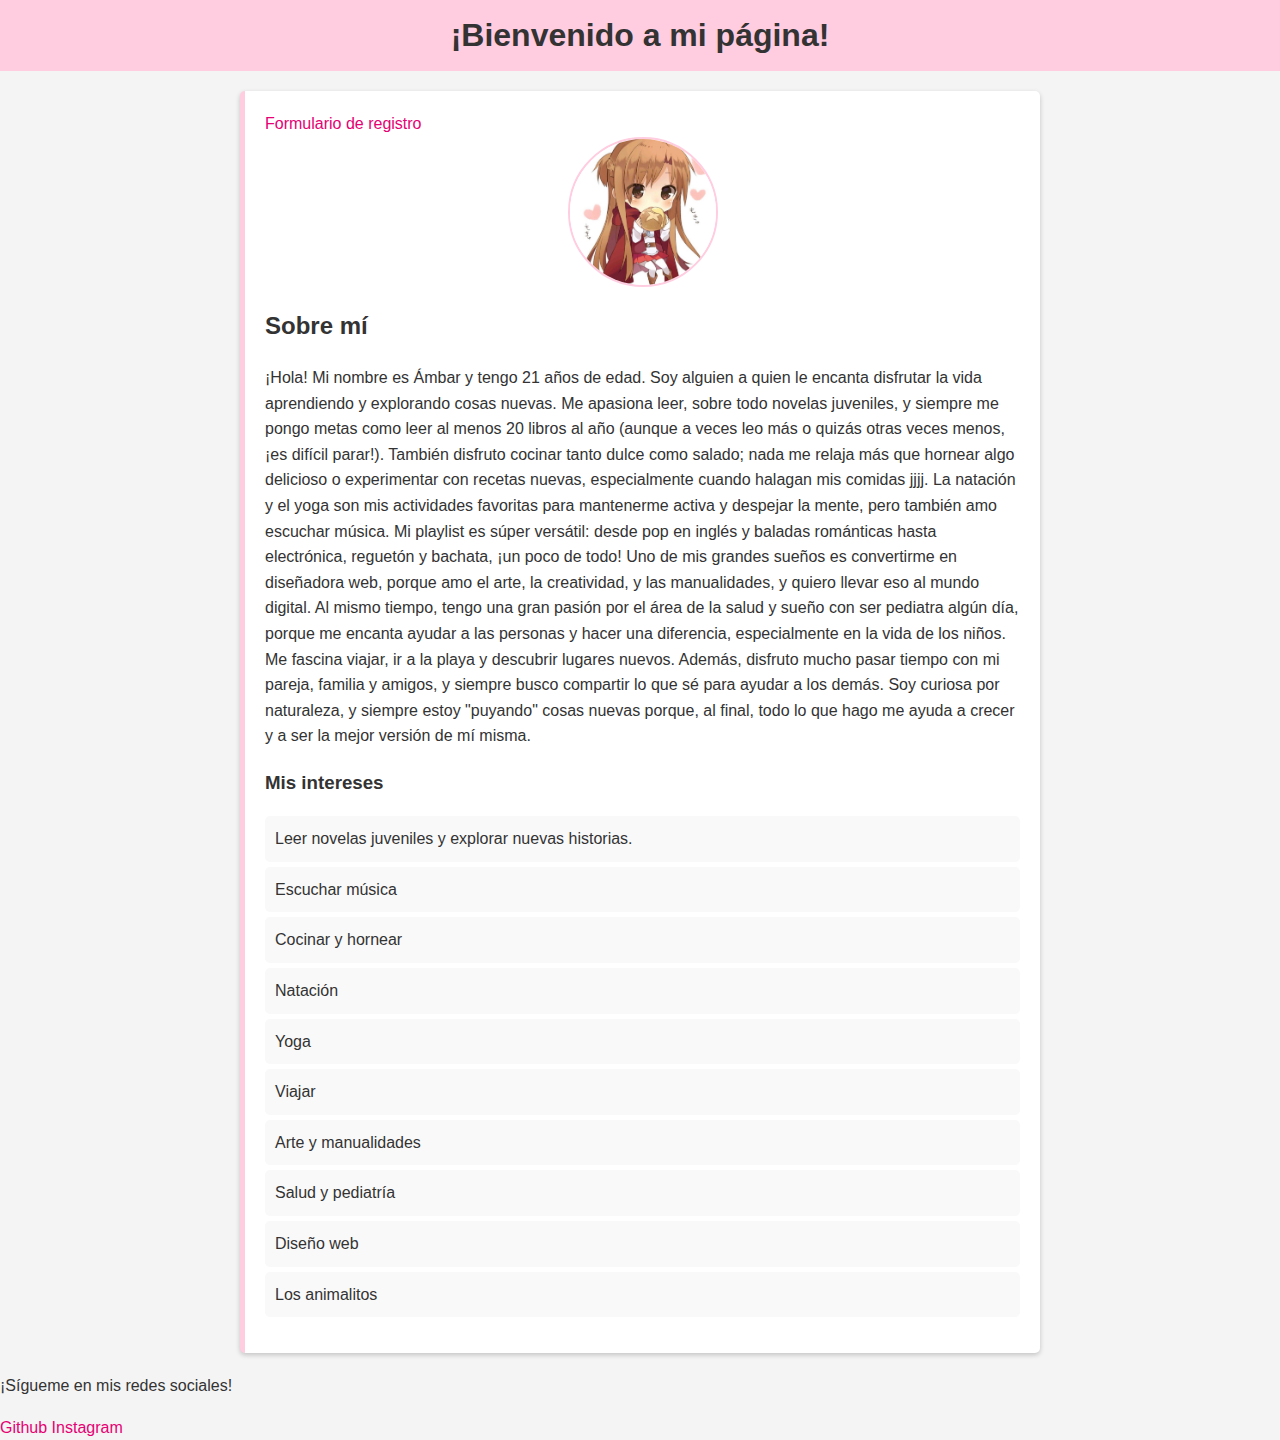
==== index.html @ 93026d8a "a" ====
<!DOCTYPE html>
<html lang="en">

<head>
  <meta charset="UTF-8">
  <meta name="viewport" content="width=device-width, initial-scale=1.0">
  <title>Mi página personal</title>
  <link rel="stylesheet" href="styles.css">
</head>

<body>
  <header>
    <h1>¡Bienvenido a mi página!</h1>
  </header>
  <section>
    <a href="contacto.html">Formulario de registro</a>

    <img src="profile photo page.jpg" alt="Foto de perfil"> 
    <h2>Sobre mí</h2>
    <p>¡Hola! Mi nombre es Ámbar y tengo 21 años de edad. Soy alguien a quien le encanta disfrutar la vida aprendiendo y
      explorando cosas nuevas. Me apasiona leer, sobre
      todo novelas juveniles, y siempre me pongo metas como leer al menos 20 libros al año (aunque a veces leo más o
      quizás otras veces menos, ¡es difícil parar!). También disfruto cocinar tanto dulce como salado; nada me relaja
      más que hornear algo delicioso o experimentar con recetas nuevas, especialmente cuando halagan mis comidas jjjj.

      La natación y el yoga son mis actividades favoritas para mantenerme activa y despejar la mente, pero también amo
      escuchar música. Mi playlist es súper versátil: desde pop en inglés y baladas románticas hasta electrónica,
      reguetón y bachata, ¡un poco de todo!

      Uno de mis grandes sueños es convertirme en diseñadora web, porque amo el arte, la creatividad, y las
      manualidades, y quiero llevar eso al mundo digital. Al mismo tiempo, tengo una gran pasión por el área de la salud
      y sueño con ser pediatra algún día, porque me encanta ayudar a las personas y hacer una diferencia, especialmente
      en la vida de los niños.

      Me fascina viajar, ir a la playa y descubrir lugares nuevos. Además, disfruto mucho pasar tiempo con mi pareja,
      familia y amigos, y siempre busco compartir lo que sé para ayudar a los demás. Soy curiosa por naturaleza, y
      siempre estoy "puyando" cosas nuevas porque, al final, todo lo que hago me ayuda a crecer y a ser la mejor versión
      de mí misma.

    </p>
    <h3>Mis intereses</h3>
    <ul>
      <li>Leer novelas juveniles y explorar nuevas historias.</li>
      <li>Escuchar música</li>
      <li>Cocinar y hornear</li>
      <li>Natación</li>
      <li>Yoga</li>
      <li>Viajar</li>
      <li>Arte y manualidades</li>
      <li>Salud y pediatría</li>
      <li>Diseño web</li>
      <li>Los animalitos</li>
    </ul>
  </section>
  <footer>
    <p>¡Sígueme en mis redes sociales!</p>
    <a href="https://github.com/eslianyy">Github</a>
    <a href="https://www.instagram.com/eslianyy_/">Instagram</a>
  </footer>
</body>

</html>
---- styles.css ----
/* General styles */
* {
  box-sizing: border-box;
}
body {
  font-family: Arial, sans-serif;
  line-height: 1.6;
  margin: 0;
  padding: 0;
  background-color: #f4f4f4;
  color: #333;
}

/* Header */
header {
  background: #ffcce0;
  color: #333;
  padding: 10px 0;
  text-align: center;
}

header h1 {
  margin: 0;
}

/* Section styles */
section {
  margin: 20px auto;
  padding: 20px;
  max-width: 800px;
  background: #fff;
  border-radius: 5px;
  box-shadow: 0 2px 5px rgba(0, 0, 0, 0.2);
  border-left: 5px solid #ffcce0;
}

/* Image styles */
img {
  display: block;
  margin: 0 auto 10px;
  /* Centers the image */
  border: 2px solid #ffcce0;
  /* Pink border */
  border-radius: 50%;
  /* Makes the image circular */
  width: 150px;
  /* Ensures a consistent size */
  height: 150px;
  object-fit: cover;
  /* Ensures the image fits nicely inside the circle */
}

/* Lists */
ul {
  list-style: none;
  padding: 0;
}

ul li {
  background: #f9f9f9;
  margin: 5px 0;
  padding: 10px;
  border-radius: 5px;
}

/* Links */
a {
  color: #e60073;
  text-decoration: none;
}

a:hover {
  text-decoration: underline;
}

/* Form styles */
form {
  margin-top: 20px;
}

label {
  display: block;
  margin-bottom: 5px;
  font-weight: bold;
  color: #e60073;
}

input,
select,
textarea,
button {
  width: 100%;
  padding: 10px;
  border: 2px double #e18bb0;
  margin-bottom: 10px

}
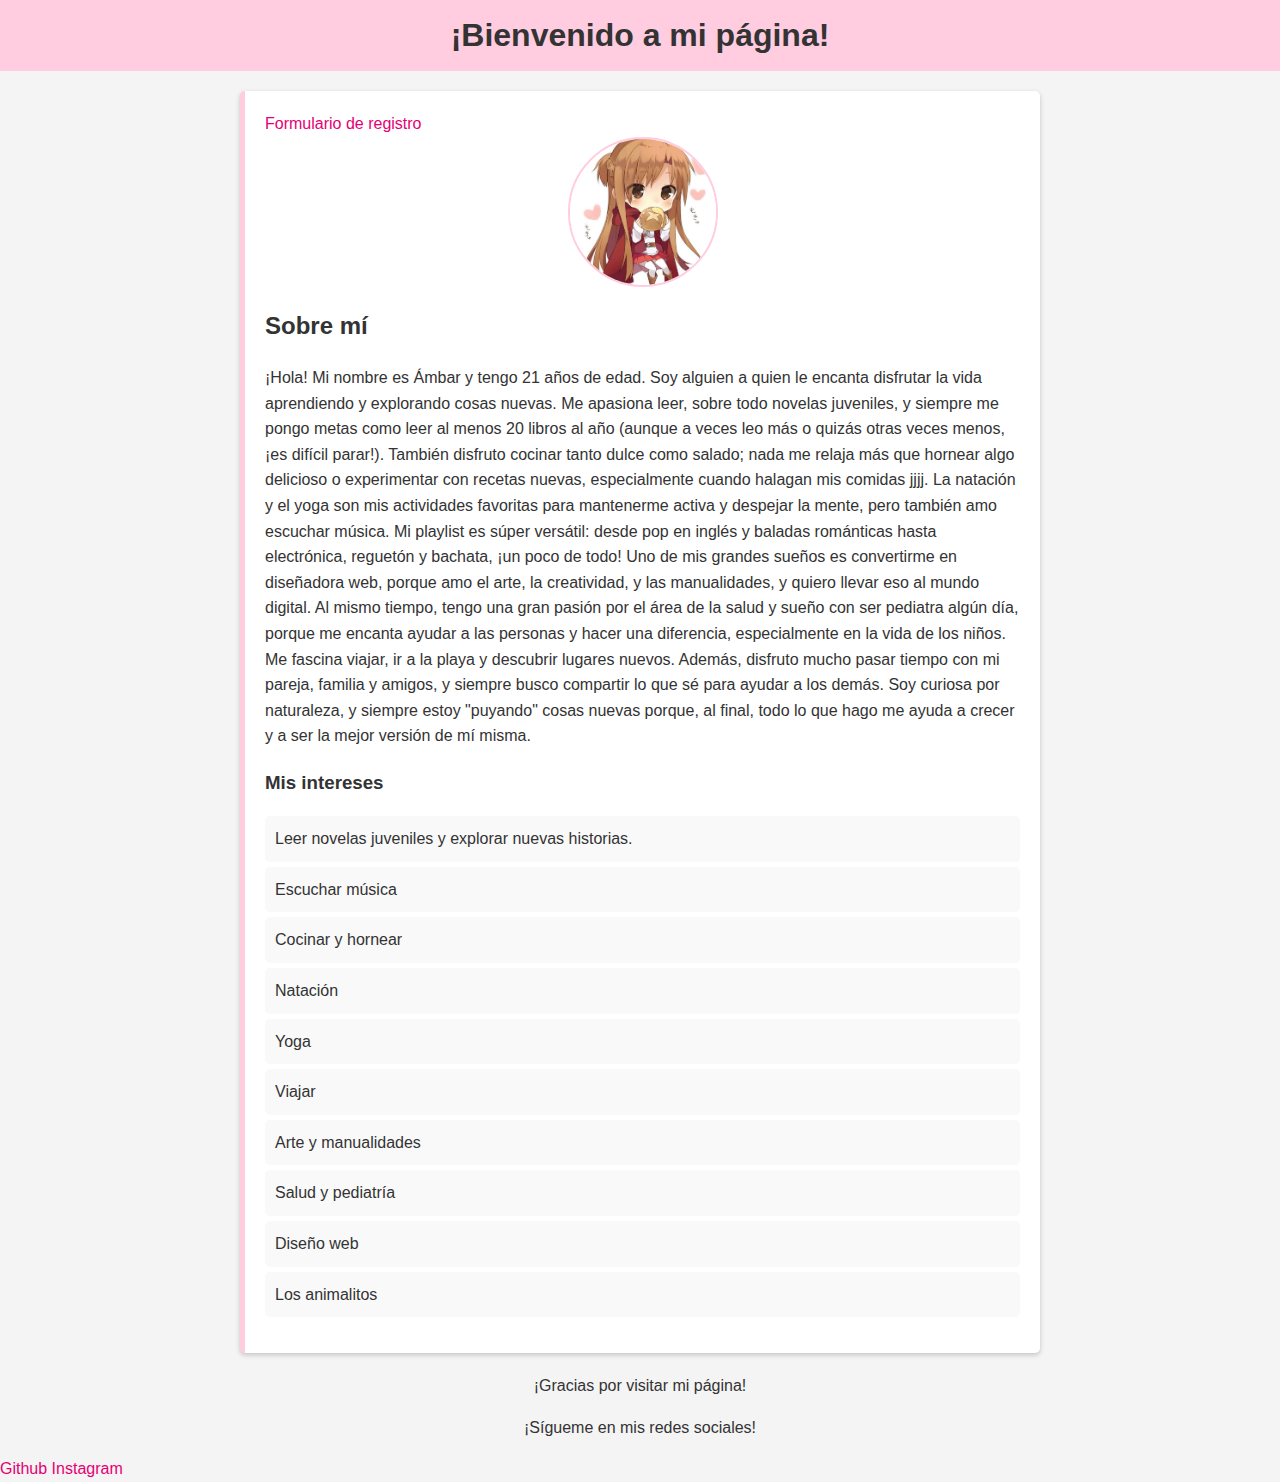
==== commit 84c8fd36: "...." ====
--- a/index.html
+++ b/index.html
@@ -53,7 +53,8 @@
     </ul>
   </section>
   <footer>
-    <p>¡Sígueme en mis redes sociales!</p>
+    <p style="text-align: center;">¡Gracias por visitar mi página!</p>
+    <p style="text-align: center;">¡Sígueme en mis redes sociales!</p>
     <a href="https://github.com/eslianyy">Github</a>
     <a href="https://www.instagram.com/eslianyy_/">Instagram</a>
   </footer>
